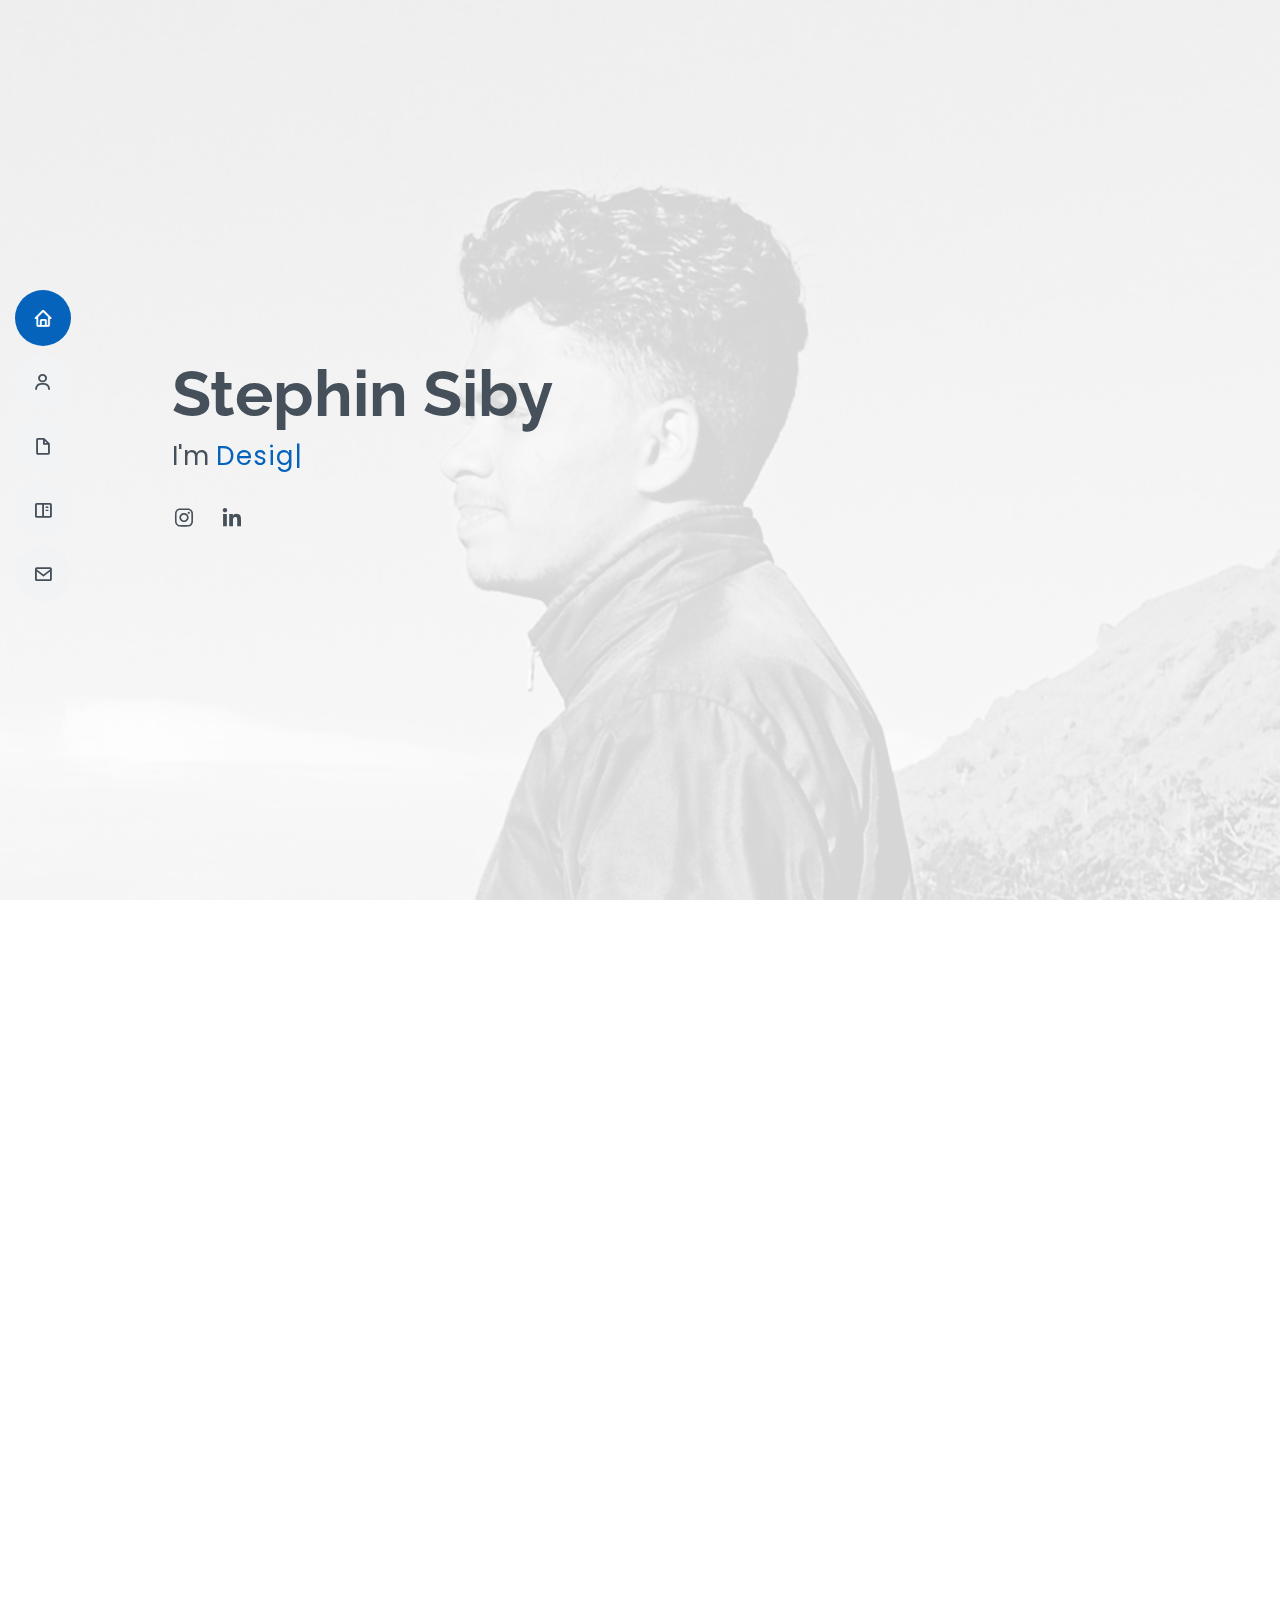
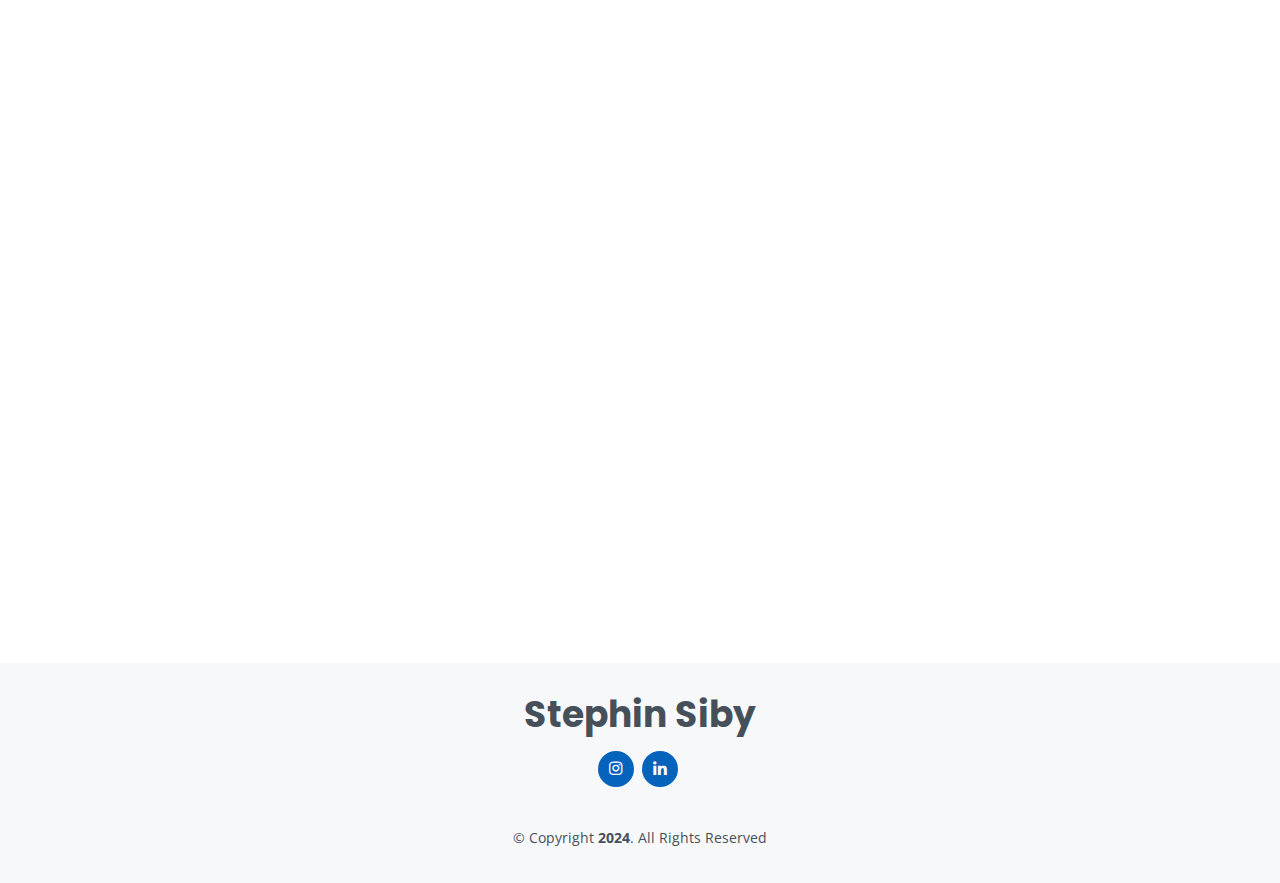
==== index.html @ 7895162b "Add styles and contents" ====
<!DOCTYPE html>
<html lang="en">

<head>
  <meta charset="utf-8">
  <meta content="width=device-width, initial-scale=1.0" name="viewport">

  <title>MyResume Bootstrap Template - Index</title>
  <meta content="" name="description">
  <meta content="" name="keywords">

  <!-- Favicons -->
  <link href="assets/img/favicon.png" rel="icon">
  <link href="assets/img/apple-touch-icon.png" rel="apple-touch-icon">

  <!-- Google Fonts -->
  <link href="https://fonts.googleapis.com/css?family=Open+Sans:300,300i,400,400i,600,600i,700,700i|Raleway:300,300i,400,400i,500,500i,600,600i,700,700i|Poppins:300,300i,400,400i,500,500i,600,600i,700,700i" rel="stylesheet">

  <!-- Vendor CSS Files -->
  <link href="assets/vendor/aos/aos.css" rel="stylesheet">
  <link href="assets/vendor/bootstrap/css/bootstrap.min.css" rel="stylesheet">
  <link href="assets/vendor/bootstrap-icons/bootstrap-icons.css" rel="stylesheet">
  <link href="assets/vendor/boxicons/css/boxicons.min.css" rel="stylesheet">
  <link href="assets/vendor/glightbox/css/glightbox.min.css" rel="stylesheet">
  <link href="assets/vendor/swiper/swiper-bundle.min.css" rel="stylesheet">

  <!-- Template Main CSS File -->
  <link href="assets/css/style.css" rel="stylesheet">

  <!-- =======================================================
  * Template Name: MyResume
  * Template URL: https://bootstrapmade.com/free-html-bootstrap-template-my-resume/
  * Updated: Mar 17 2024 with Bootstrap v5.3.3
  * Author: BootstrapMade.com
  * License: https://bootstrapmade.com/license/
  ======================================================== -->
</head>

<body>

  <!-- ======= Mobile nav toggle button ======= -->
  <!-- <button type="button" class="mobile-nav-toggle d-xl-none"><i class="bi bi-list mobile-nav-toggle"></i></button> -->
  <i class="bi bi-list mobile-nav-toggle d-lg-none"></i>
  <!-- ======= Header ======= -->
  <header id="header" class="d-flex flex-column justify-content-center">

    <nav id="navbar" class="navbar nav-menu">
      <ul>
        <li><a href="#hero" class="nav-link scrollto active"><i class="bx bx-home"></i> <span>Home</span></a></li>
        <li><a href="#about" class="nav-link scrollto"><i class="bx bx-user"></i> <span>About</span></a></li>
        <li><a href="#resume" class="nav-link scrollto"><i class="bx bx-file-blank"></i> <span>Resume</span></a></li>
        <li><a href="#portfolio" class="nav-link scrollto"><i class="bx bx-book-content"></i> <span>Projects</span></a></li>
        <li><a href="#contact" class="nav-link scrollto"><i class="bx bx-envelope"></i> <span>Contact</span></a></li>
      </ul>
    </nav><!-- .nav-menu -->

  </header><!-- End Header -->

  <!-- ======= Hero Section ======= -->
  <section id="hero" class="d-flex flex-column justify-content-center">
    <div class="container" data-aos="zoom-in" data-aos-delay="100">
      <h1>Stephin Siby</h1>
      <p>I'm <span class="typed" data-typed-items="Designer, Developer"></span></p>
      <div class="social-links">

        <a href="https://www.instagram.com/stephin__siby?igsh=ZHpzZnlzNXZ5b2k0" class="instagram"><i class="bx bxl-instagram"></i></a>
     
        <a href="https://www.linkedin.com/in/stephin-siby-13b221221?utm_source=share&utm_campaign=share_via&utm_content=profile&utm_medium=android_app" class="linkedin"><i class="bx bxl-linkedin"></i></a>
      </div>
    </div>
  </section><!-- End Hero -->

  <main id="main">

    <!-- ======= About Section ======= -->
    <section id="about" class="about">
      <div class="container" data-aos="fade-up">

        <div class="section-title">
          <h2>About</h2>
          
        </div>

        <div class="row">
          <div class="col-lg-4">
            <img src="assets/img/STEPHIN.jpg" class="img-fluid" alt="" style="max-height: 300px;">
          </div>
          <div class="col-lg-8 pt-4 pt-lg-0 content">
            <h3>Web &amp; Android Developer.</h3>
          
            <div class="row">
              <div class="col-lg-6">
                <ul>
                  <li><i class="bi bi-chevron-right"></i> <strong>Birthday:</strong> <span>30 December 2002</span></li>
               
                  <li><i class="bi bi-chevron-right"></i> <strong>Phone:</strong> <span>+91 8592028558</span></li>
                  <li><i class="bi bi-chevron-right"></i> <strong>City:</strong> <span>Ernakulam ,Kerala </span></li>
                </ul>
              </div>
              <div class="col-lg-6">
                <ul>
                  <li><i class="bi bi-chevron-right"></i> <strong>Age:</strong> <span>21</span></li>
                  <li><i class="bi bi-chevron-right"></i> <strong>Degree:</strong> <span>Master</span></li>
                  <li><i class="bi bi-chevron-right"></i> <strong>PhEmailone:</strong> <span>stephinsiby3012@gmail.com</span></li>
                 
                </ul>
              </div>
            </div>
          
          </div>
        </div>

      </div>
    </section><!-- End About Section -->
    <!-- ======= Skills Section ======= -->
    <section id="skills" class="skills section-bg">
      <div class="container" data-aos="fade-up">

        <div class="section-title">
          <h2>Skills</h2>
        </div>

        <div class="row skills-content">

          <div class="col-lg-6">

            <div class="progress">
              <span class="skill">HTML <i class="val">90%</i></span>
              <div class="progress-bar-wrap">
                <div class="progress-bar" role="progressbar" aria-valuenow="90" aria-valuemin="0" aria-valuemax="100"></div>
              </div>
            </div>

            <div class="progress">
              <span class="skill">CSS <i class="val">70%</i></span>
              <div class="progress-bar-wrap">
                <div class="progress-bar" role="progressbar" aria-valuenow="60" aria-valuemin="0" aria-valuemax="100"></div>
              </div>
            </div>

            <div class="progress">
              <span class="skill">C/C++ <i class="val">80%</i></span>
              <div class="progress-bar-wrap">
                <div class="progress-bar" role="progressbar" aria-valuenow="80" aria-valuemin="0" aria-valuemax="100"></div>
              </div>
            </div>

          </div>

          <div class="col-lg-6">

            <div class="progress">
              <span class="skill">PHP <i class="val">85%</i></span>
              <div class="progress-bar-wrap">
                <div class="progress-bar" role="progressbar" aria-valuenow="85" aria-valuemin="0" aria-valuemax="100"></div>
              </div>
            </div>

            <div class="progress">
              <span class="skill">SQL <i class="val">80%</i></span>
              <div class="progress-bar-wrap">
                <div class="progress-bar" role="progressbar" aria-valuenow="80" aria-valuemin="0" aria-valuemax="100"></div>
              </div>
            </div>

            <div class="progress">
              <span class="skill">Java <i class="val">70%</i></span>
              <div class="progress-bar-wrap">
                <div class="progress-bar" role="progressbar" aria-valuenow="70" aria-valuemin="0" aria-valuemax="100"></div>
              </div>
            </div>

          </div>

        </div>

      </div>
    </section><!-- End Skills Section -->

    <!-- ======= Resume Section ======= -->
    <section id="resume" class="resume">
      <div class="container" data-aos="fade-up">


        <div class="row">
          <div class="col-lg-6">
            <h3 class="resume-title">Sumary</h3>
            <div class="resume-item pb-0">
              <h4>Stephin Siby</h4>
              <p><em>Motivated and enthusiastic graduate seeking an oppertunity to kickstart a career by leveraging academic knowledge and a proactive approach to contribute effectively to a dynamic work environment,eager to learn,grow,and make meaningful contribution to the team.</em></p>
              <ul>
                <li>Ernakulam,Kerala</li>
                <li>+91 8592028558</li>
                <li>stephinsiby3012@gmail.com</li>
              </ul>
            </div>

            <h3 class="resume-title">Education</h3>
            <div class="resume-item">
              <h4>Master of Computer Application</h4>
              <h5>2023 - 2025</h5>
              <p><em>Nirmala College Muvattupuzha</em></p>
              <p>MG University</p>
            </div>
            <div class="resume-item">
              <h4>Bachelor of Computer Application</h4>
              <h5>2020 - 2023</h5>
              <p><em>Mount Carmel College ,Karukadom</em></p>
              <p>MG University</p>
            </div>
          </div>
        
        </div>

      </div>
    </section><!-- End Resume Section -->


    <section id="services" class="services">
      <div class="container" data-aos="fade-up">

        <div class="section-title">
          <h2>Projects</h2>
       </div>

        <div class="row">

          <div class="col-lg-4 col-md-6 d-flex align-items-stretch" data-aos="zoom-in" data-aos-delay="100">
            <div class="icon-box iconbox-blue">
            
              <h4><a href="">Home Automation-Smart Door Lock</a></h4>
              <p>Smart Door Lock system is considered as a smart authentication access 
                control based on authenticated person to unlock the door in home.
              </p><br><p><b>* </b>This system is driven by an android 
                application</p><br><p><b>* </b>The user can authenticate 
                  himself/herself using the app and if the finger print matches to saved finger prints in the 
                  phone’s database, the door would be unlocked </p>
            </div>
          </div>

          <div class="col-lg-4 col-md-6 d-flex align-items-stretch mt-4 mt-md-0" data-aos="zoom-in" data-aos-delay="200">
            <div class="icon-box iconbox-orange ">
             
              <h4><a href="">College Department Website</a></h4>
              <p>The Department Website can handle all details about a department. The details 
                include details on the courses, subjects, classes, and other 
                features like alumni interaction, chat system, leave application etc.</p>
                <br><p style="align-items: initial;"><b>* </b>Front-end : HTML, JavaScript</p>
                <br><p><b>* </b>Development tool : PHP</p>
                <br><p><b>* </b>Database : My SQL</p>
            </div>
          </div>

     

      

        

        

        </div>

      </div>
    </section>
    
    <!-- ======= Contact Section ======= -->
    <section id="contact" class="contact">
      <div class="container" data-aos="fade-up">

        <div class="section-title">
          <h2>Contact</h2>
        </div>

        <div class="row mt-1">

          <div class="col-lg-4">
            <div class="info">
              <div class="address">
                <i class="bi bi-geo-alt"></i>
                <h4>Location:</h4>
                <p>Paingottoor,Ernakulam,Kerala</p>
              </div>

              <div class="email">
                <i class="bi bi-envelope"></i>
                <h4>Email:</h4>
                <p>stephinsiby3012@gmail.com</p>
              </div>

              <div class="phone">
                <i class="bi bi-phone"></i>
                <h4>Call:</h4>
                <p>+91 8592028558</p>
              </div>

            </div>

          </div>

        

        </div>

      </div>
    </section><!-- End Contact Section -->

  </main><!-- End #main -->

  <!-- ======= Footer ======= -->
  <footer id="footer">
    <div class="container">
      <h3>Stephin Siby</h3>

      <div class="social-links">
       
        <a href="https://www.instagram.com/stephin__siby?igsh=ZHpzZnlzNXZ5b2k0" class="instagram"><i class="bx bxl-instagram"></i></a>
        <a href="https://www.linkedin.com/in/stephin-siby-13b221221?utm_source=share&utm_campaign=share_via&utm_content=profile&utm_medium=android_app" class="linkedin"><i class="bx bxl-linkedin"></i></a>
      </div>
      <div class="copyright">
        &copy; Copyright <strong><span>2024</span></strong>. All Rights Reserved
      </div>
      <div class="credits">
        <!-- All the links in the footer should remain intact. -->
        <!-- You can delete the links only if you purchased the pro version. -->
        <!-- Licensing information: [license-url] -->
        <!-- Purchase the pro version with working PHP/AJAX contact form: https://bootstrapmade.com/free-html-bootstrap-template-my-resume/ -->
     
      </div>
    </div>
  </footer><!-- End Footer -->

  <div id="preloader"></div>
  <a href="#" class="back-to-top d-flex align-items-center justify-content-center"><i class="bi bi-arrow-up-short"></i></a>

  <!-- Vendor JS Files -->
  <script src="assets/vendor/purecounter/purecounter_vanilla.js"></script>
  <script src="assets/vendor/aos/aos.js"></script>
  <script src="assets/vendor/bootstrap/js/bootstrap.bundle.min.js"></script>
  <script src="assets/vendor/glightbox/js/glightbox.min.js"></script>
  <script src="assets/vendor/isotope-layout/isotope.pkgd.min.js"></script>
  <script src="assets/vendor/swiper/swiper-bundle.min.js"></script>
  <script src="assets/vendor/typed.js/typed.umd.js"></script>
  <script src="assets/vendor/waypoints/noframework.waypoints.js"></script>
  <script src="assets/vendor/php-email-form/validate.js"></script>

  <!-- Template Main JS File -->
  <script src="assets/js/main.js"></script>

</body>

</html>
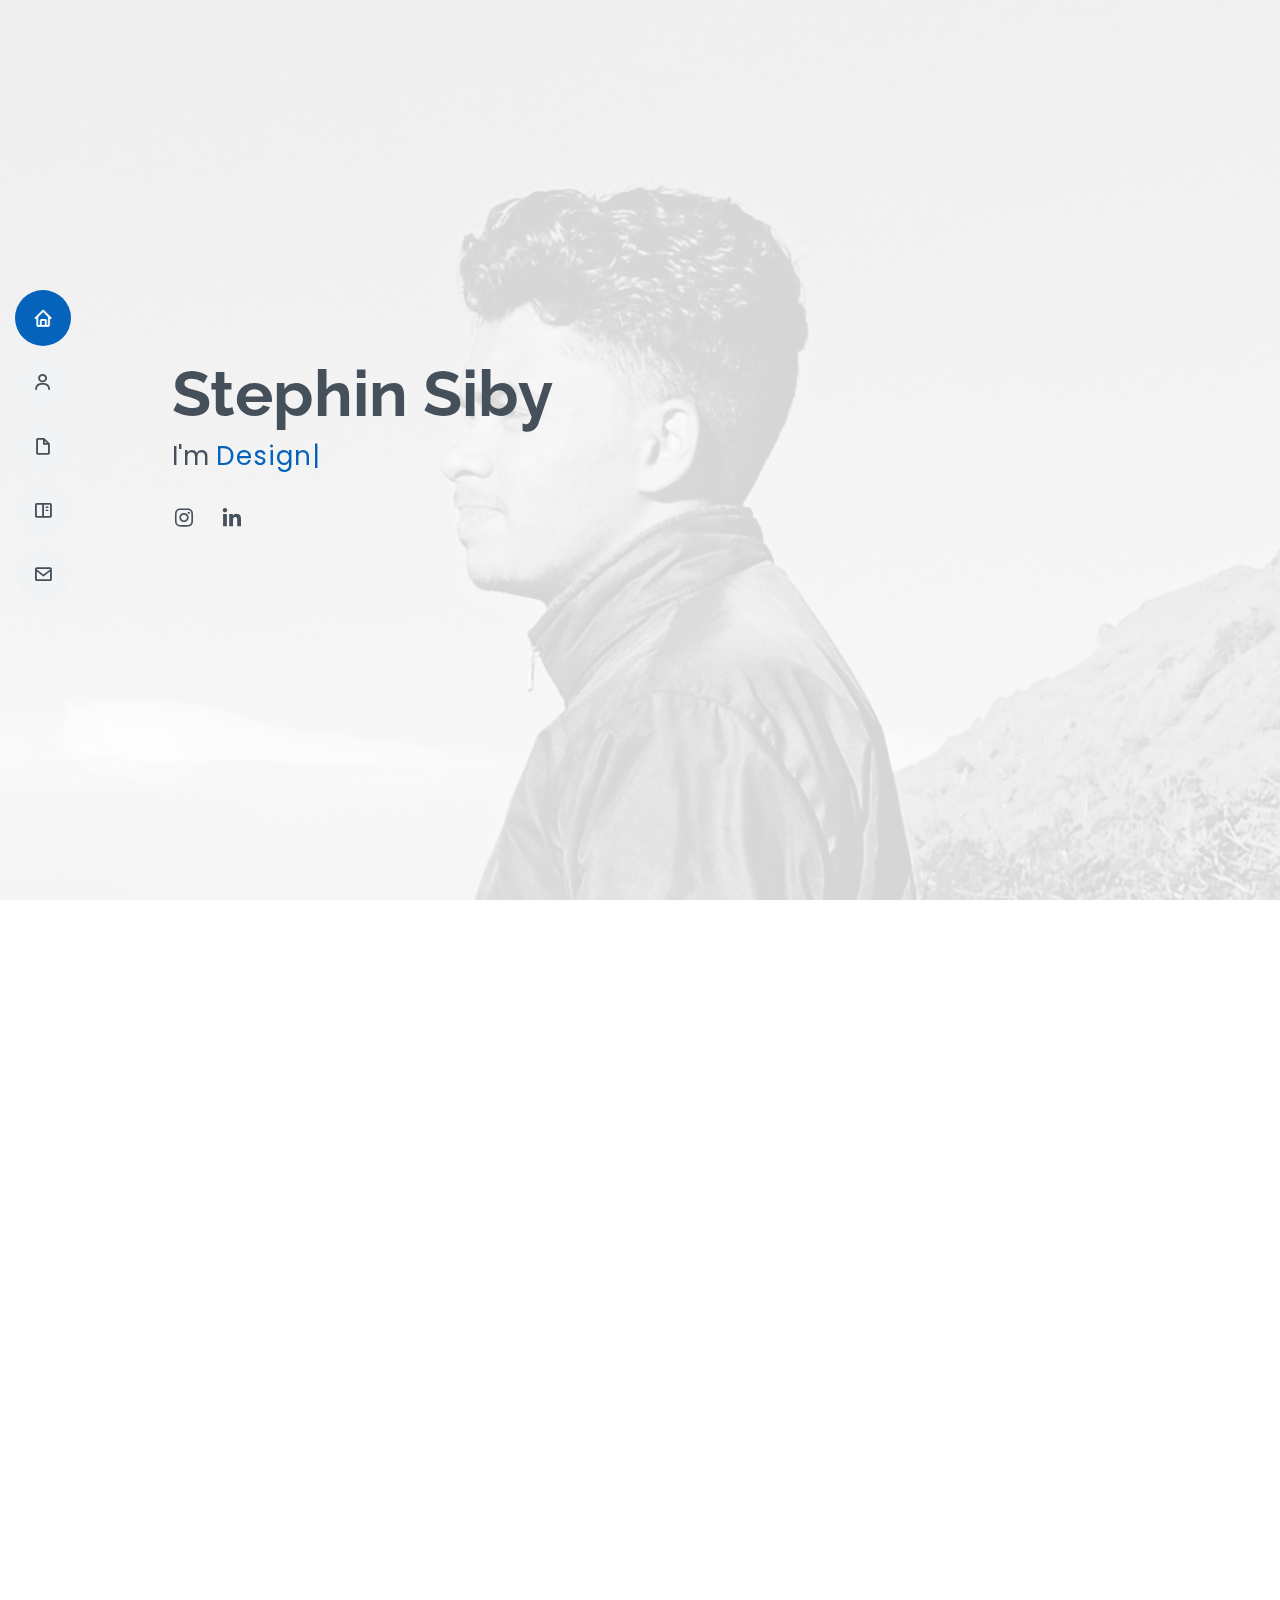
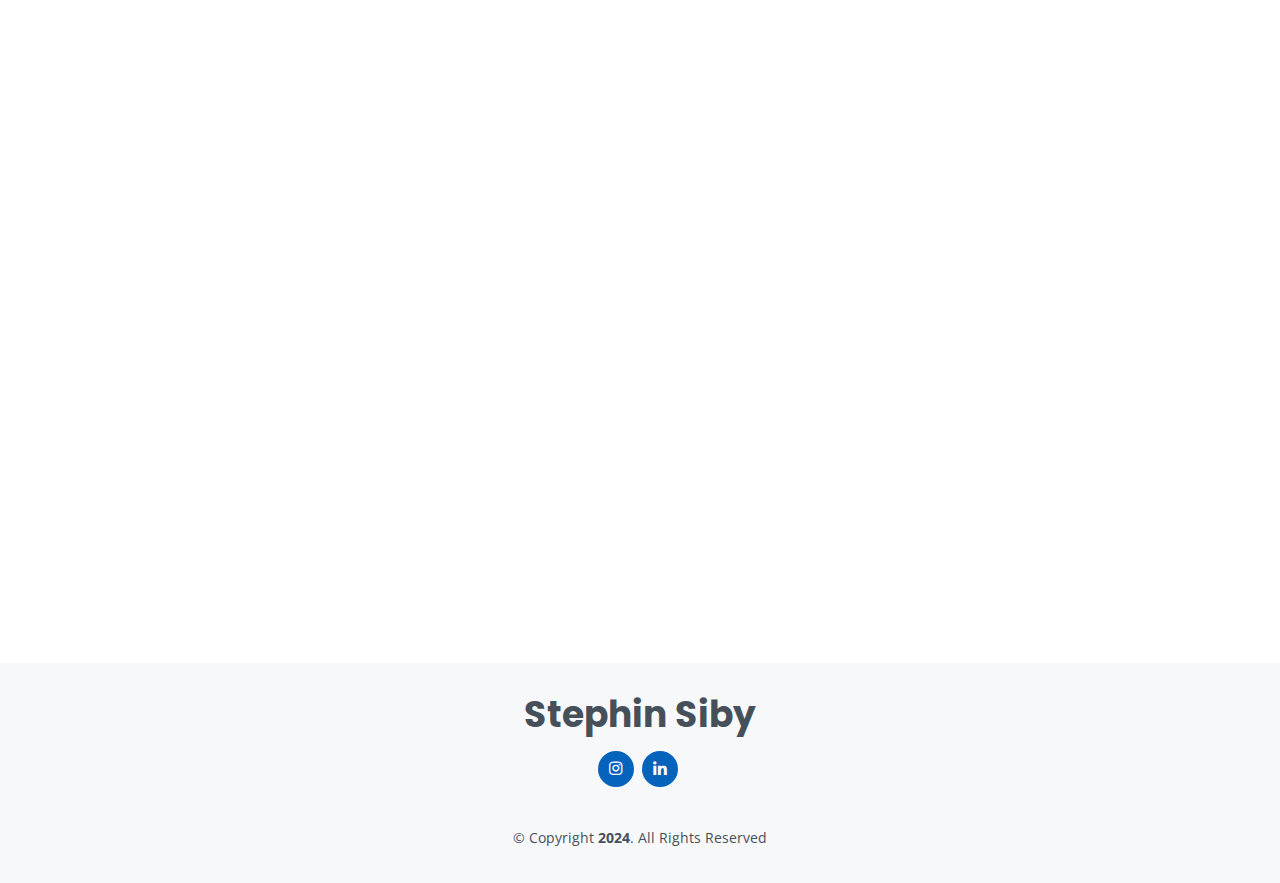
==== commit e0a4dc24: "Add Styles and Contents" ====
--- a/index.html
+++ b/index.html
@@ -101,7 +101,7 @@
                 <ul>
                   <li><i class="bi bi-chevron-right"></i> <strong>Age:</strong> <span>21</span></li>
                   <li><i class="bi bi-chevron-right"></i> <strong>Degree:</strong> <span>Master</span></li>
-                  <li><i class="bi bi-chevron-right"></i> <strong>PhEmailone:</strong> <span>stephinsiby3012@gmail.com</span></li>
+                  <li><i class="bi bi-chevron-right"></i> <strong>Emailj:</strong> <span>stephinsiby3012@gmail.com</span></li>
                  
                 </ul>
               </div>
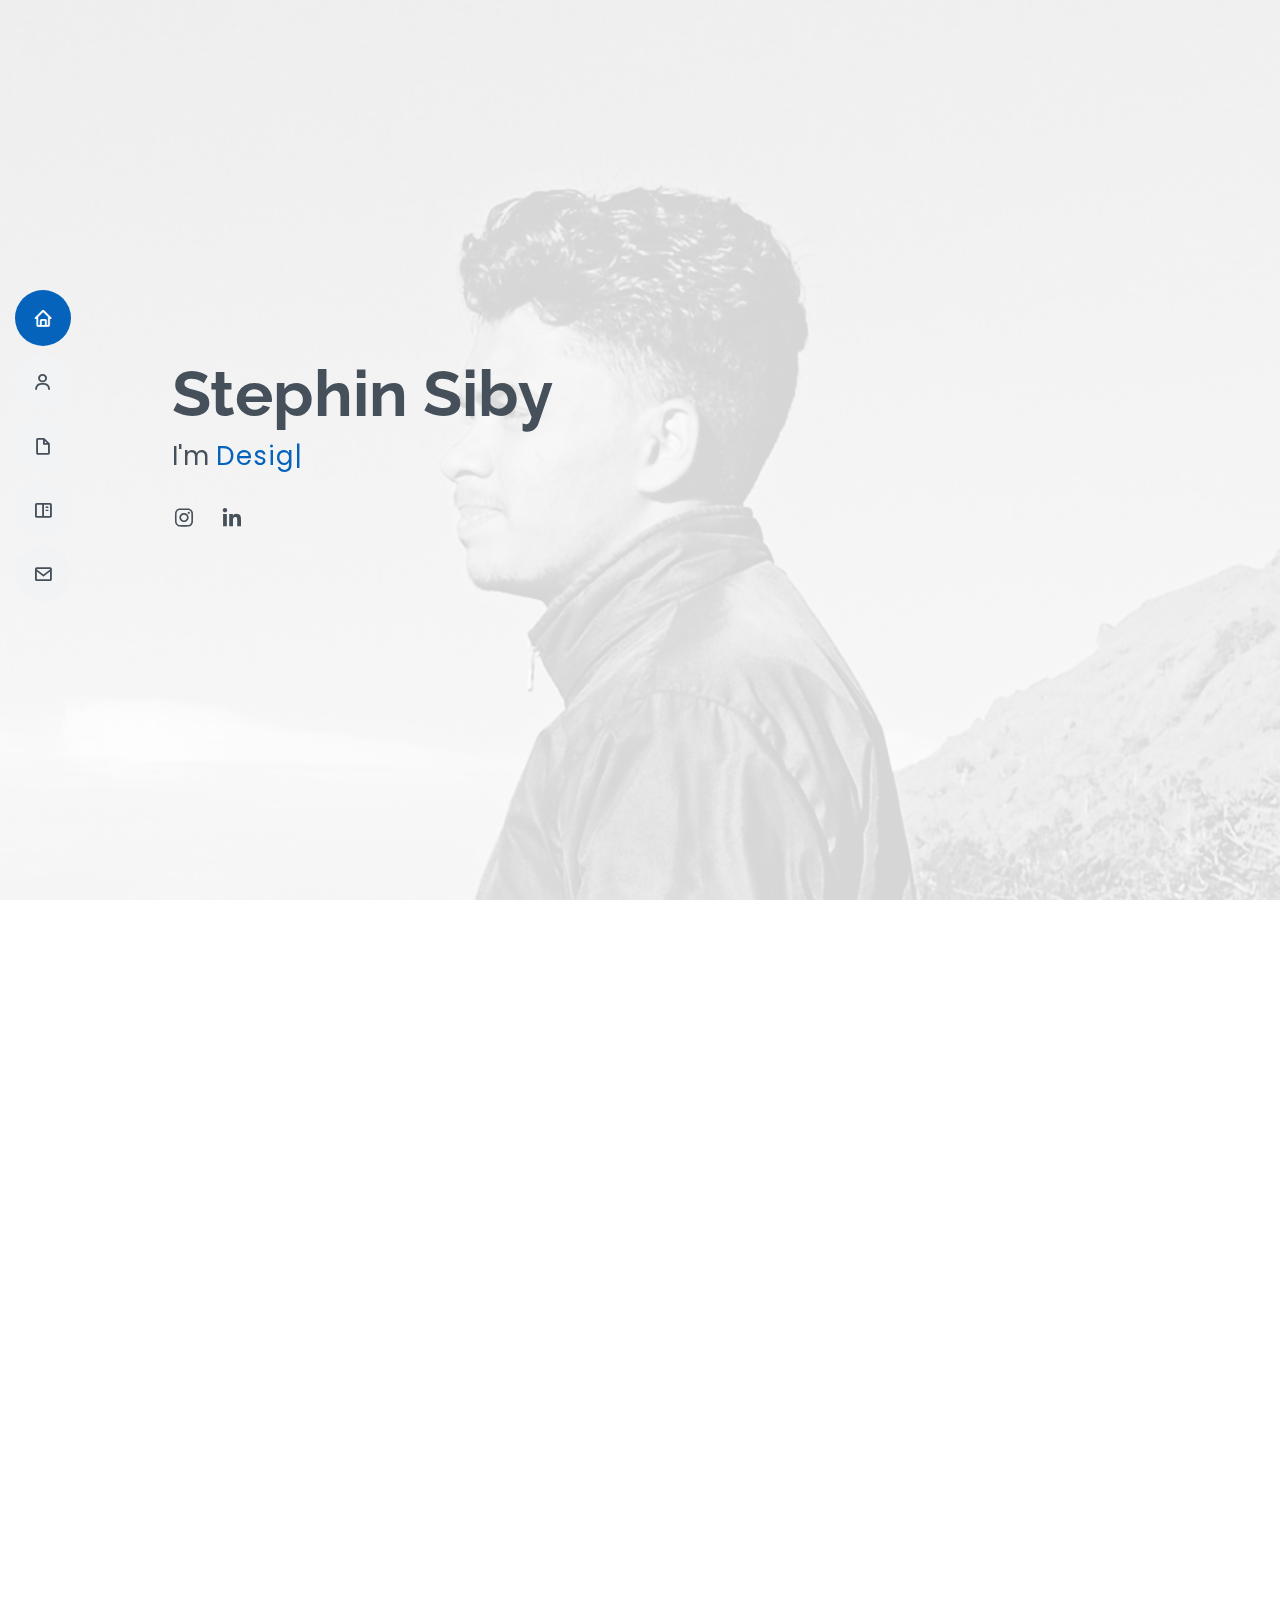
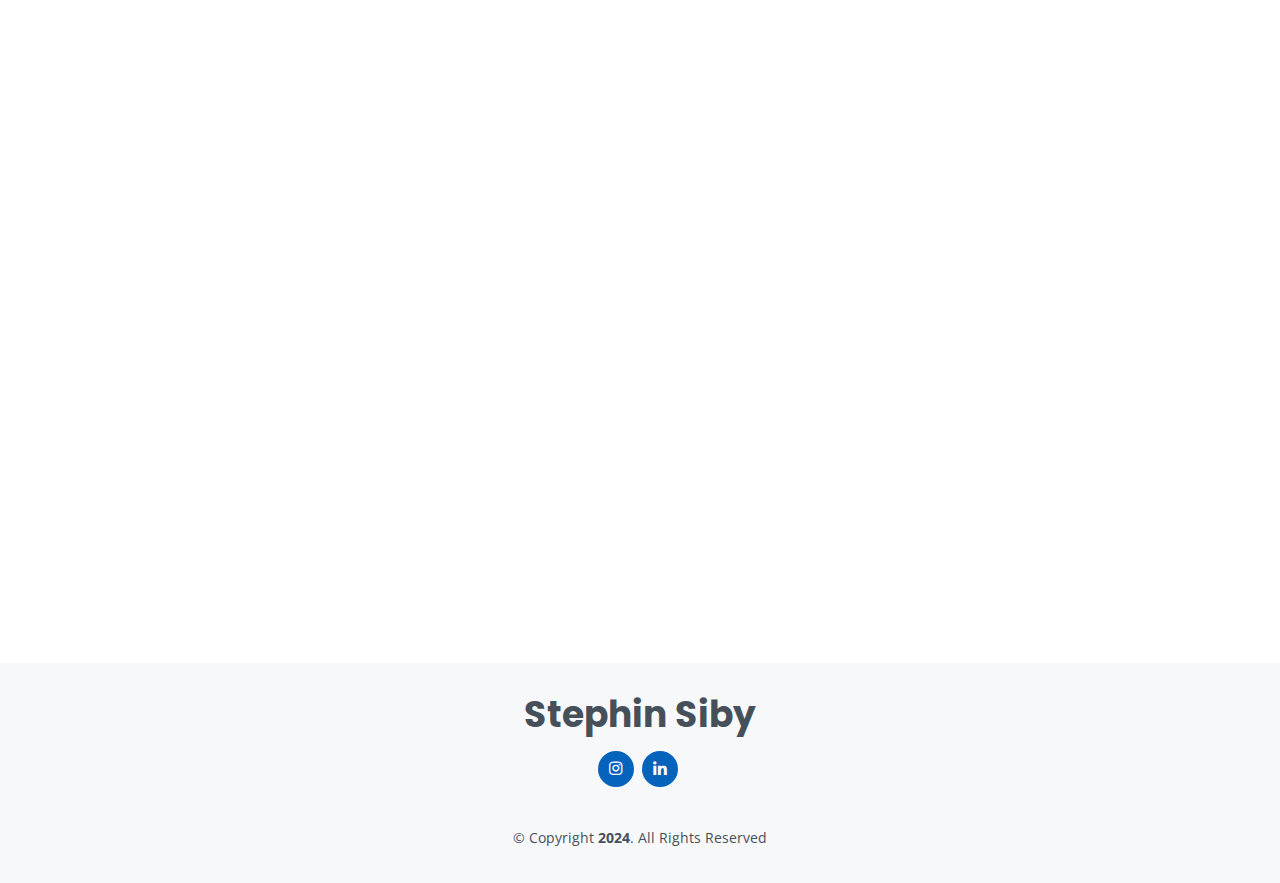
==== commit 5e04e527: "Add Styles and Contents" ====
--- a/index.html
+++ b/index.html
@@ -101,7 +101,7 @@
                 <ul>
                   <li><i class="bi bi-chevron-right"></i> <strong>Age:</strong> <span>21</span></li>
                   <li><i class="bi bi-chevron-right"></i> <strong>Degree:</strong> <span>Master</span></li>
-                  <li><i class="bi bi-chevron-right"></i> <strong>Emailj:</strong> <span>stephinsiby3012@gmail.com</span></li>
+                  <li><i class="bi bi-chevron-right"></i> <strong>Email:</strong> <span>stephinsiby3012@gmail.com</span></li>
                  
                 </ul>
               </div>
